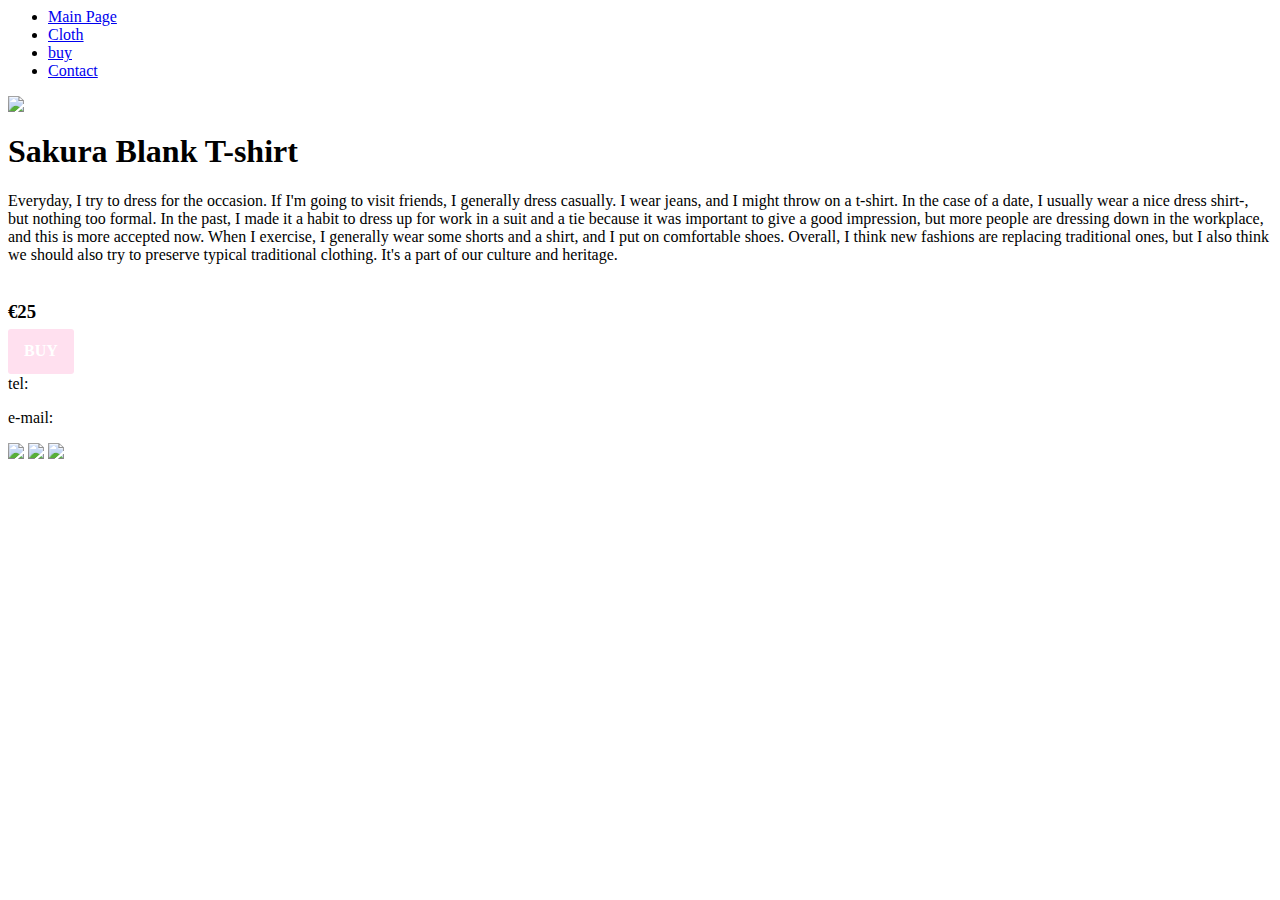
==== sk_buy.html @ ed321634 "Add files via upload" ====
<DOCTYPE html>  
<html>
<head>
<meta charset="utf-8">
<title> website </title>

 <link rel="stylesheet" href="C:\Users\Student\Desktop\sk\style\stylee_n1.css">
 <scriipt src ="C:\Users\Student\Desktop\sk\js\lory.mins.js"></scriipt>
    

<style>
	


a.button7 {
  font-weight: 700;
  color: white;
  text-decoration: none;
  padding: .8em 1em calc(.8em + 3px);
  border-radius: 3px;
  background: #ffe0ef ;
  
  transition: 0.2s;
} 
a.button7:hover { background: #bfaeb6 ; }
a.button7:active {
  background: rgb(33,147,90);
 
}

http://iconbird.com/view/50094_iconki_zvezda_izbrannoe_star

</style>


</head>
<body>



<div id="m1">	
		<ul class="menu-main">
  				<li><a href="C:\Users\Student\Desktop\sk\sakura.html">Main Page</a></li>
  				<li><a href="C:\Users\Student\Desktop\sk\sk_cloth.html">Cloth</a></li>
  				<li><a href="C:\Users\Student\Desktop\sk\sk_buy.html" class="current">buy</a></li>
  				<li><a href="C:\Users\Student\Desktop\sk\sk_contact.html" >Contact</a></li>
		</ul>
</div>



<img class="g2"src="C:\Users\Student\Desktop\my web\img\hanes.jpg">

<h1 class="tt2">Sakura Blank T-shirt</h1>

<div class="tt1">
  
Everyday, I try to dress for the occasion. If I'm going to visit friends, I generally dress casually. I wear jeans, and I might throw on a t-shirt. In the case of a date, I usually wear a nice dress shirt-, but nothing too formal. In the past, I made it a habit to dress up for work in a suit and a tie because it was important to give a good impression, but more people are dressing down in the workplace, and this is more accepted now. When I exercise, I generally wear some shorts and a shirt, and I put on comfortable shoes. Overall, I think new fashions are replacing traditional ones, but I also think we should also try to preserve typical traditional clothing. It's a part of our culture and heritage.
<br>
<br>
<h3 class="price" >€25</h3>
</div>




<div class="tt3">

<a href="#" class="button7">BUY</a>

</div>












<div class="footer">
	
<p class="pp">tel:</p>
<p class="pp">e-mail:</p>

<img class="g1"src="C:\Users\Student\Desktop\my web\img\inst.png">
<img class="g1"src="C:\Users\Student\Desktop\my web\img\vk.png">
<a href="C:\Users\Student\Desktop\sk\sk_misc.html"><img class="g1"src="C:\Users\Student\Desktop\my web\img\21.png"></a>


</div>

</body>
</html>
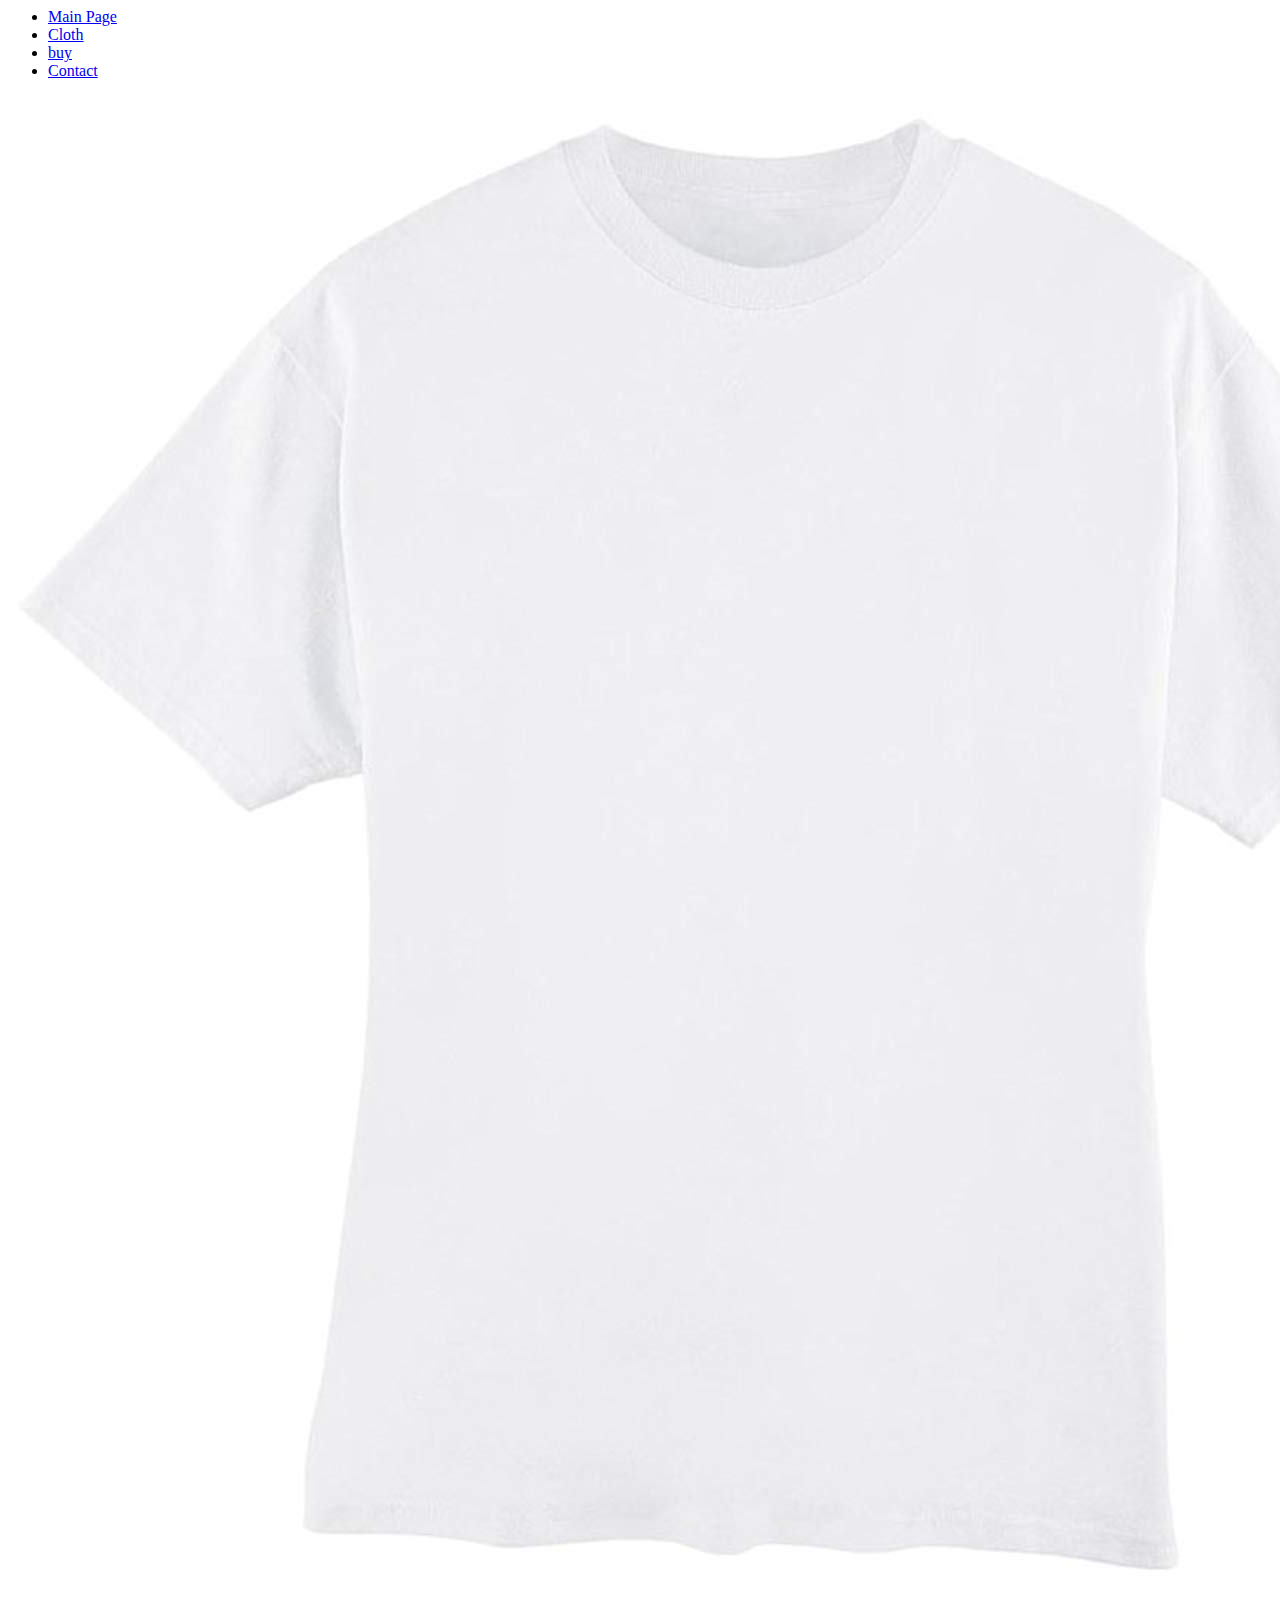
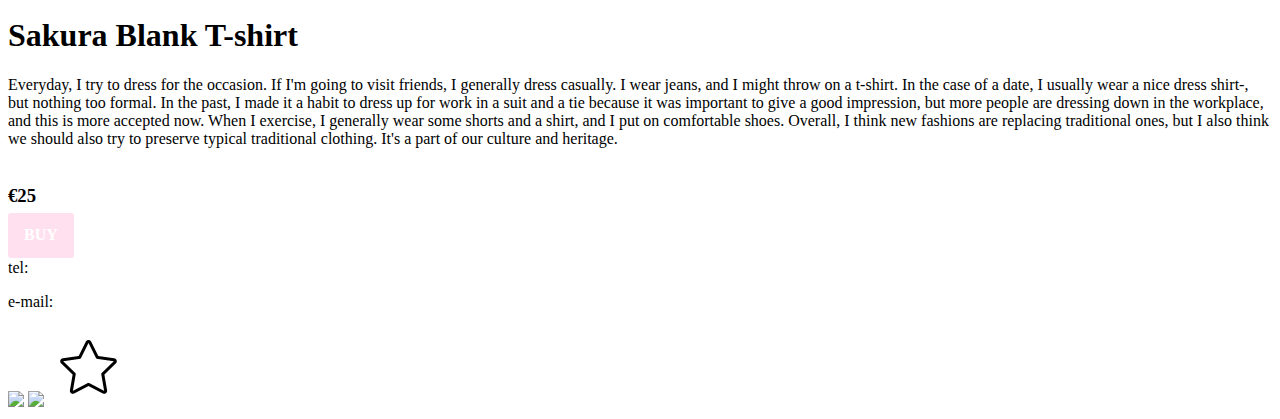
==== commit fd407b02: "Update sk_buy.html" ====
--- a/sk_buy.html
+++ b/sk_buy.html
@@ -5,7 +5,7 @@
 <title> website </title>
 
  <link rel="stylesheet" href="C:\Users\Student\Desktop\sk\style\stylee_n1.css">
- <scriipt src ="C:\Users\Student\Desktop\sk\js\lory.mins.js"></scriipt>
+ <scriipt src ="js\lory.mins.js"></scriipt>
     
 
 <style>
@@ -40,16 +40,16 @@
 
 <div id="m1">	
 		<ul class="menu-main">
-  				<li><a href="C:\Users\Student\Desktop\sk\sakura.html">Main Page</a></li>
-  				<li><a href="C:\Users\Student\Desktop\sk\sk_cloth.html">Cloth</a></li>
-  				<li><a href="C:\Users\Student\Desktop\sk\sk_buy.html" class="current">buy</a></li>
-  				<li><a href="C:\Users\Student\Desktop\sk\sk_contact.html" >Contact</a></li>
+  				<li><a href="sakura.html">Main Page</a></li>
+  				<li><a href="sk_cloth.html">Cloth</a></li>
+  				<li><a href="sk_buy.html" class="current">buy</a></li>
+  				<li><a href="sk_contact.html" >Contact</a></li>
 		</ul>
 </div>
 
 
 
-<img class="g2"src="C:\Users\Student\Desktop\my web\img\hanes.jpg">
+<img class="g2"src="img/hanes.jpg">
 
 <h1 class="tt2">Sakura Blank T-shirt</h1>
 
@@ -86,9 +86,9 @@
 <p class="pp">tel:</p>
 <p class="pp">e-mail:</p>
 
-<img class="g1"src="C:\Users\Student\Desktop\my web\img\inst.png">
-<img class="g1"src="C:\Users\Student\Desktop\my web\img\vk.png">
-<a href="C:\Users\Student\Desktop\sk\sk_misc.html"><img class="g1"src="C:\Users\Student\Desktop\my web\img\21.png"></a>
+<img class="g1"src="C:\Users\Student\Desktop\sk\img\inst.png">
+<img class="g1"src="C:\Users\Student\Desktop\sk\img\vk.png">
+<a href="C:\Users\Student\Desktop\sk\sk_misc.html"><img class="g1"src="img/21.png"></a>
 
 
 </div>
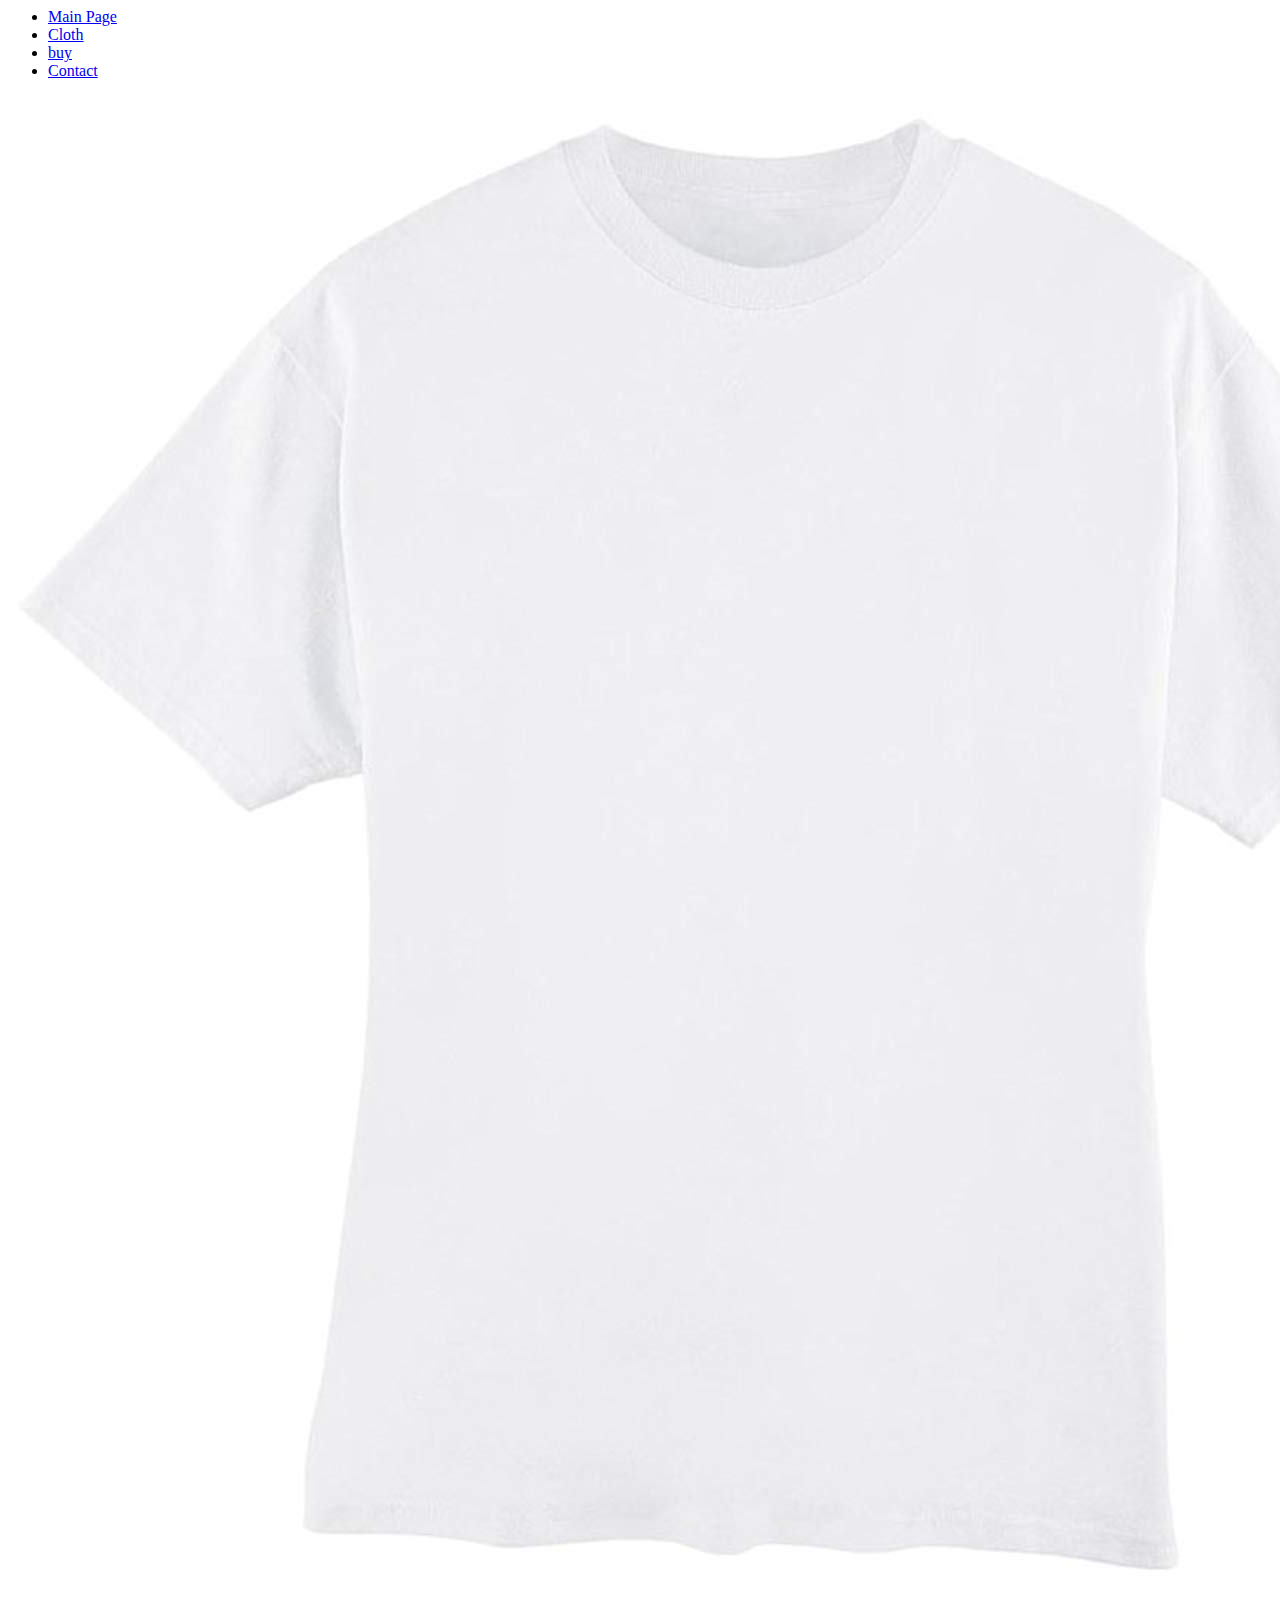
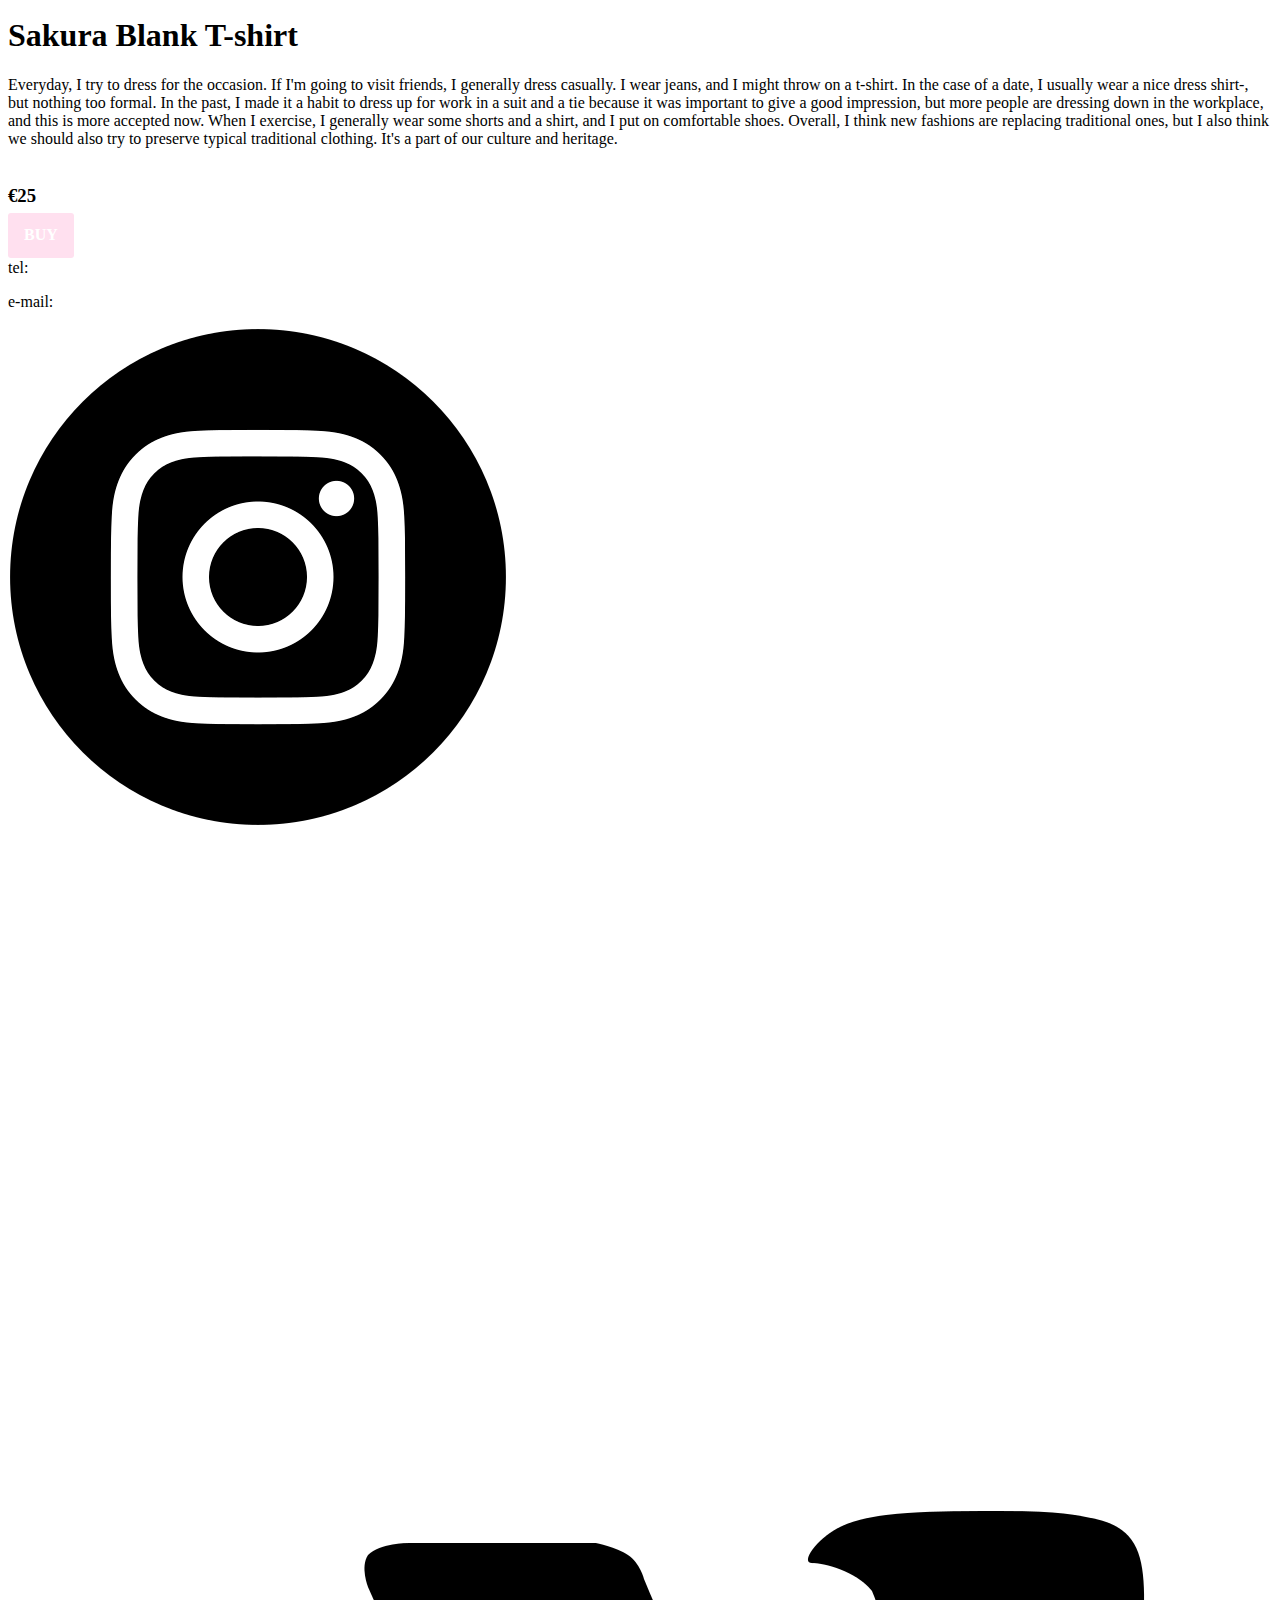
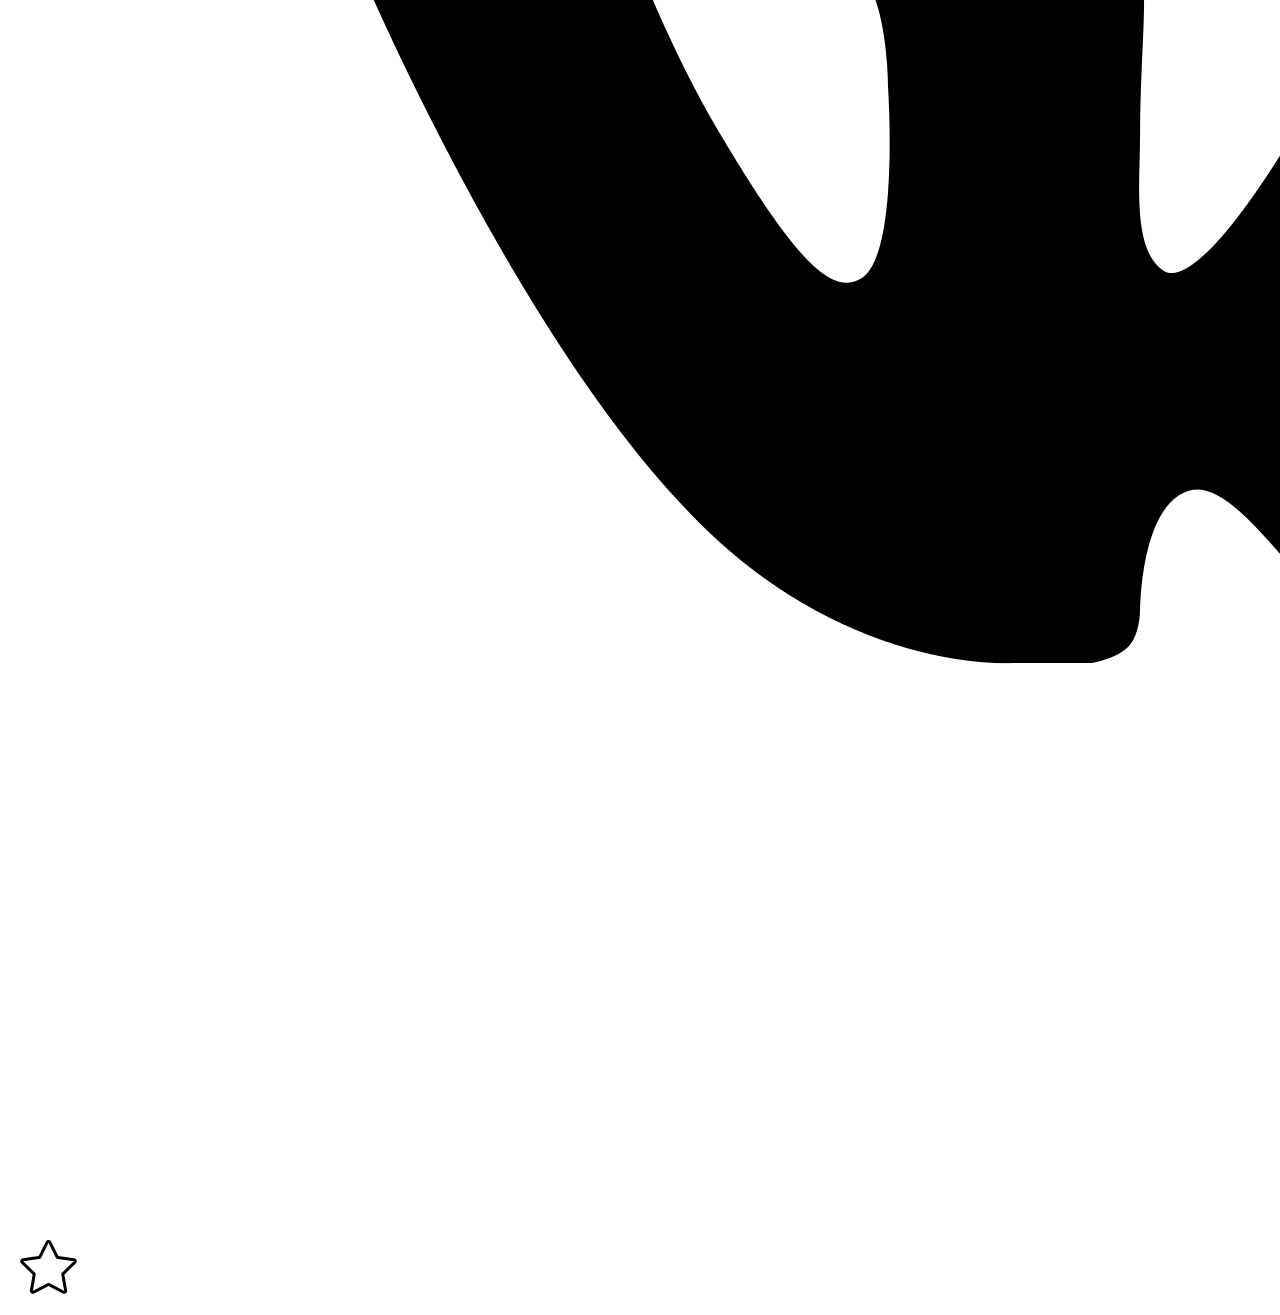
==== commit 4e41efa6: "Update sk_buy.html" ====
--- a/sk_buy.html
+++ b/sk_buy.html
@@ -4,7 +4,7 @@
 <meta charset="utf-8">
 <title> website </title>
 
- <link rel="stylesheet" href="C:\Users\Student\Desktop\sk\style\stylee_n1.css">
+ <link rel="stylesheet" href="stylee_n1.css">
  <scriipt src ="js\lory.mins.js"></scriipt>
     
 
@@ -40,7 +40,7 @@
 
 <div id="m1">	
 		<ul class="menu-main">
-  				<li><a href="sakura.html">Main Page</a></li>
+  				<li><a href="index.html">Main Page</a></li>
   				<li><a href="sk_cloth.html">Cloth</a></li>
   				<li><a href="sk_buy.html" class="current">buy</a></li>
   				<li><a href="sk_contact.html" >Contact</a></li>
@@ -86,9 +86,9 @@
 <p class="pp">tel:</p>
 <p class="pp">e-mail:</p>
 
-<img class="g1"src="C:\Users\Student\Desktop\sk\img\inst.png">
-<img class="g1"src="C:\Users\Student\Desktop\sk\img\vk.png">
-<a href="C:\Users\Student\Desktop\sk\sk_misc.html"><img class="g1"src="img/21.png"></a>
+<img class="g1"src="img\inst.png">
+<img class="g1"src="img\vk.png">
+<a href="sk_misc.html"><img class="g1"src="img/21.png"></a>
 
 
 </div>
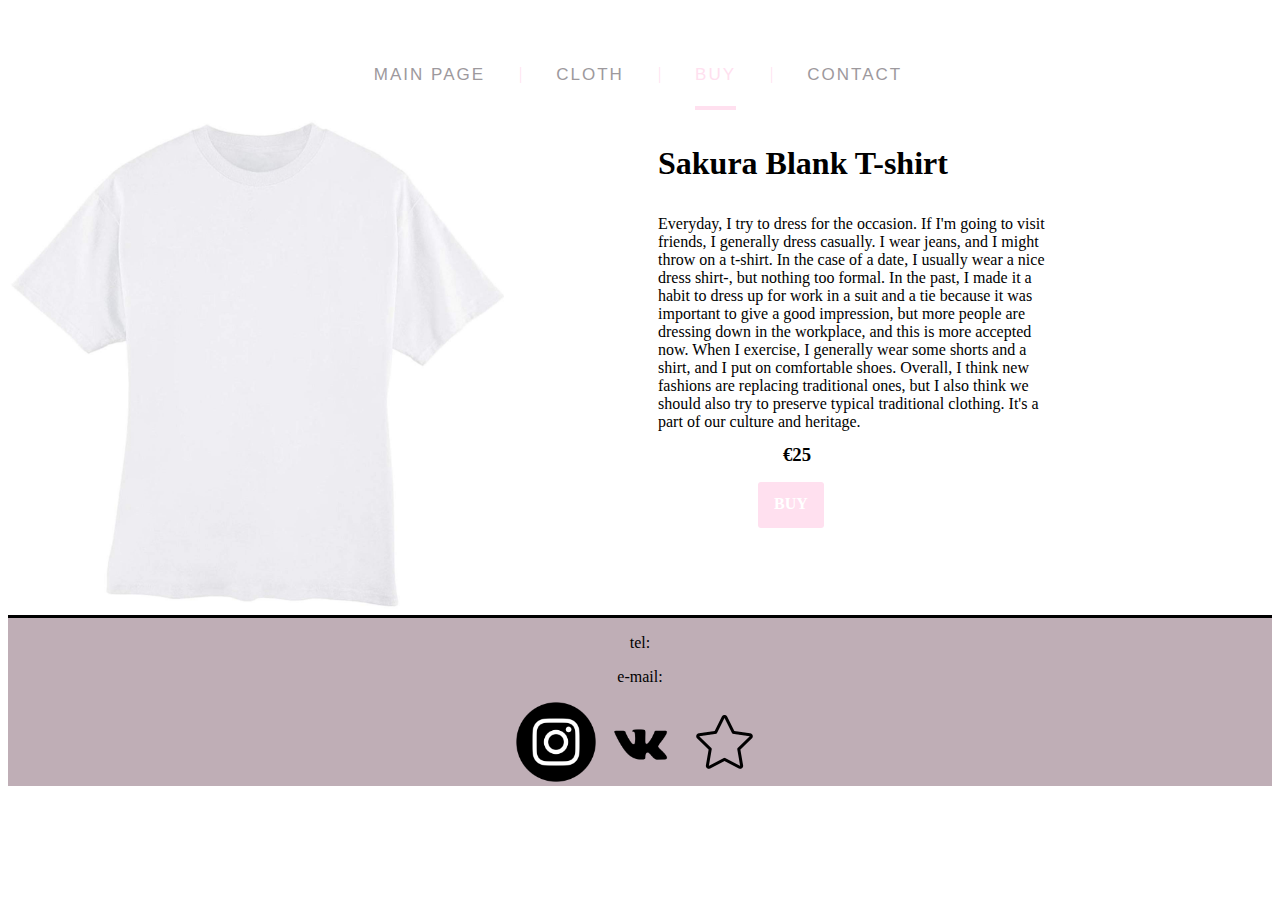
==== commit f5d5e746: "Update sk_buy.html" ====
--- a/sk_buy.html
+++ b/sk_buy.html
@@ -4,7 +4,7 @@
 <meta charset="utf-8">
 <title> website </title>
 
- <link rel="stylesheet" href="stylee_n1.css">
+ <link rel="stylesheet" href="style\stylee_n1.css">
  <scriipt src ="js\lory.mins.js"></scriipt>
     
 
